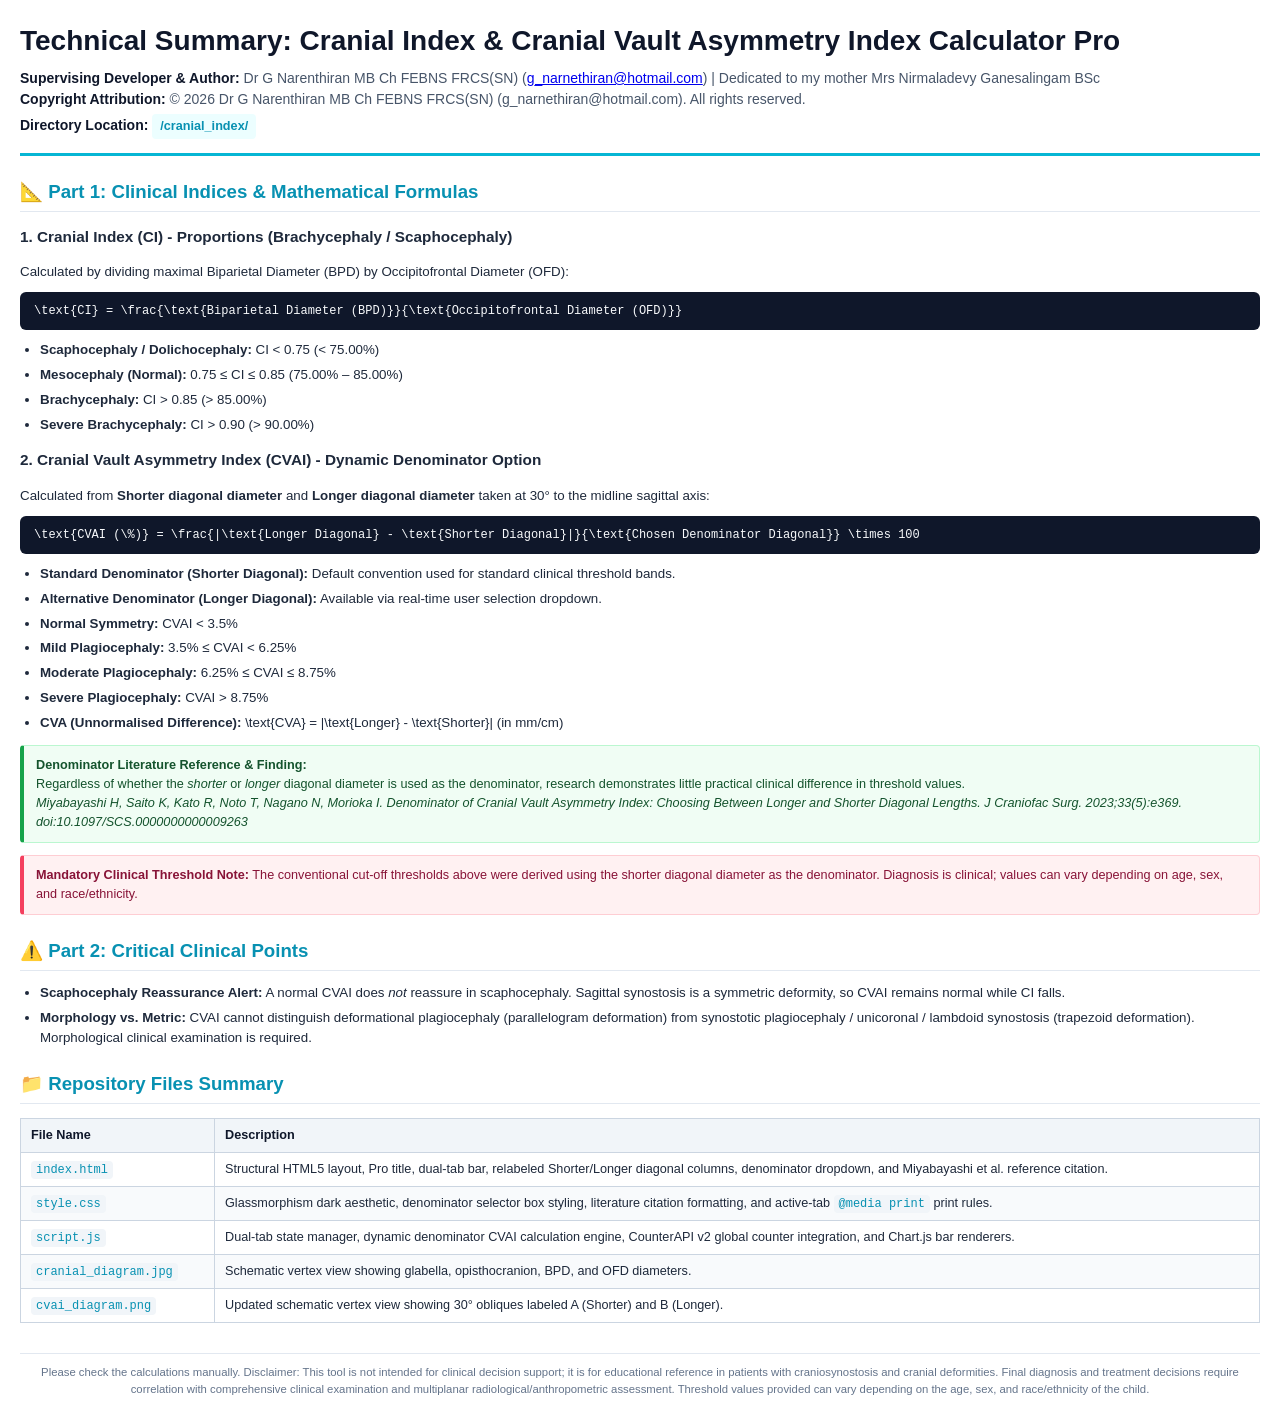
==== technical_summary.html @ c66582f0 "Add files via upload" ====
<!DOCTYPE html>
<html lang="en">
<head>
    <meta charset="UTF-8">
    <title>Technical Summary - Cranial Index &amp; Cranial Vault Asymmetry Index Calculator Pro</title>
    <style>
        @page {
            size: A4;
            margin: 18mm;
        }
        body {
            font-family: -apple-system, BlinkMacSystemFont, "Segoe UI", Roboto, Helvetica, Arial, sans-serif;
            color: #1e293b;
            line-height: 1.5;
            margin: 0;
            padding: 20px;
            background-color: #ffffff;
        }
        .header {
            border-bottom: 3px solid #06b6d4;
            padding-bottom: 14px;
            margin-bottom: 20px;
        }
        h1 {
            color: #0f172a;
            font-size: 21pt;
            margin: 0 0 6px 0;
            font-weight: 700;
        }
        .meta {
            font-size: 10.5pt;
            color: #475569;
        }
        .meta strong {
            color: #0f172a;
        }
        .url-badge {
            display: inline-block;
            background-color: #ecfeff;
            color: #0891b2;
            padding: 3px 8px;
            border-radius: 4px;
            font-weight: 600;
            font-size: 9.5pt;
            margin-top: 4px;
        }
        h2 {
            color: #0891b2;
            font-size: 14pt;
            border-bottom: 1px solid #e2e8f0;
            padding-bottom: 5px;
            margin-top: 22px;
            margin-bottom: 12px;
        }
        h3 {
            color: #1e293b;
            font-size: 11.5pt;
            margin-top: 14px;
            margin-bottom: 6px;
        }
        p {
            font-size: 10pt;
            margin-bottom: 10px;
        }
        ul, ol {
            font-size: 10pt;
            margin-top: 4px;
            margin-bottom: 10px;
            padding-left: 20px;
        }
        li {
            margin-bottom: 5px;
        }
        table {
            width: 100%;
            border-collapse: collapse;
            margin: 14px 0;
            font-size: 9.5pt;
        }
        th, td {
            border: 1px solid #cbd5e1;
            padding: 7px 10px;
            text-align: left;
        }
        th {
            background-color: #f1f5f9;
            color: #0f172a;
            font-weight: 600;
        }
        tr:nth-child(even) {
            background-color: #f8fafc;
        }
        code {
            font-family: "SFMono-Regular", Consolas, "Liberation Mono", Menlo, monospace;
            background-color: #f1f5f9;
            color: #0891b2;
            padding: 2px 5px;
            border-radius: 4px;
            font-size: 9pt;
        }
        .code-block {
            background-color: #0f172a;
            color: #f8fafc;
            padding: 10px 14px;
            border-radius: 6px;
            font-family: monospace;
            font-size: 9pt;
            white-space: pre-wrap;
            margin: 10px 0;
        }
        .note-box {
            background-color: #fff1f2;
            border: 1px solid #fecdd3;
            border-left: 4px solid #f43f5e;
            padding: 10px 12px;
            border-radius: 4px;
            font-size: 9.5pt;
            color: #881337;
            margin: 12px 0;
        }
        .ref-box {
            background-color: #f0fdf4;
            border: 1px solid #bbf7d0;
            border-left: 4px solid #16a34a;
            padding: 10px 12px;
            border-radius: 4px;
            font-size: 9.5pt;
            color: #14532d;
            margin: 12px 0;
        }
        .footer {
            margin-top: 30px;
            border-top: 1px solid #e2e8f0;
            padding-top: 10px;
            font-size: 8.5pt;
            color: #64748b;
            text-align: center;
        }
    </style>
</head>
<body>

    <div class="header">
        <h1>Technical Summary: Cranial Index &amp; Cranial Vault Asymmetry Index Calculator Pro</h1>
        <div class="meta">
            <strong>Supervising Developer &amp; Author:</strong> Dr G Narenthiran MB Ch FEBNS FRCS(SN) (<a href="mailto:g_narnethiran@hotmail.com">g_narnethiran@hotmail.com</a>) | Dedicated to my mother Mrs Nirmaladevy Ganesalingam BSc<br>
            <strong>Copyright Attribution:</strong> &copy; 2026 Dr G Narenthiran MB Ch FEBNS FRCS(SN) (g_narnethiran@hotmail.com). All rights reserved.<br>
            <strong>Directory Location:</strong> <span class="url-badge">/cranial_index/</span>
        </div>
    </div>

    <h2>📐 Part 1: Clinical Indices &amp; Mathematical Formulas</h2>
    
    <h3>1. Cranial Index (CI) - Proportions (Brachycephaly / Scaphocephaly)</h3>
    <p>Calculated by dividing maximal Biparietal Diameter (BPD) by Occipitofrontal Diameter (OFD):</p>
    <div class="code-block">\text{CI} = \frac{\text{Biparietal Diameter (BPD)}}{\text{Occipitofrontal Diameter (OFD)}}</div>
    <ul>
        <li><strong>Scaphocephaly / Dolichocephaly:</strong> CI &lt; 0.75 (&lt; 75.00%)</li>
        <li><strong>Mesocephaly (Normal):</strong> 0.75 &le; CI &le; 0.85 (75.00% – 85.00%)</li>
        <li><strong>Brachycephaly:</strong> CI &gt; 0.85 (&gt; 85.00%)</li>
        <li><strong>Severe Brachycephaly:</strong> CI &gt; 0.90 (&gt; 90.00%)</li>
    </ul>

    <h3>2. Cranial Vault Asymmetry Index (CVAI) - Dynamic Denominator Option</h3>
    <p>Calculated from <strong>Shorter diagonal diameter</strong> and <strong>Longer diagonal diameter</strong> taken at 30&deg; to the midline sagittal axis:</p>
    <div class="code-block">\text{CVAI (\%)} = \frac{|\text{Longer Diagonal} - \text{Shorter Diagonal}|}{\text{Chosen Denominator Diagonal}} \times 100</div>
    <ul>
        <li><strong>Standard Denominator (Shorter Diagonal):</strong> Default convention used for standard clinical threshold bands.</li>
        <li><strong>Alternative Denominator (Longer Diagonal):</strong> Available via real-time user selection dropdown.</li>
        <li><strong>Normal Symmetry:</strong> CVAI &lt; 3.5%</li>
        <li><strong>Mild Plagiocephaly:</strong> 3.5% &le; CVAI &lt; 6.25%</li>
        <li><strong>Moderate Plagiocephaly:</strong> 6.25% &le; CVAI &le; 8.75%</li>
        <li><strong>Severe Plagiocephaly:</strong> CVAI &gt; 8.75%</li>
        <li><strong>CVA (Unnormalised Difference):</strong> \text{CVA} = |\text{Longer} - \text{Shorter}| (in mm/cm)</li>
    </ul>

    <div class="ref-box">
        <strong>Denominator Literature Reference &amp; Finding:</strong><br>
        Regardless of whether the <em>shorter</em> or <em>longer</em> diagonal diameter is used as the denominator, research demonstrates little practical clinical difference in threshold values.<br>
        <em>Miyabayashi H, Saito K, Kato R, Noto T, Nagano N, Morioka I. Denominator of Cranial Vault Asymmetry Index: Choosing Between Longer and Shorter Diagonal Lengths. J Craniofac Surg. 2023;33(5):e369. doi:10.1097/SCS.0000000000009263</em>
    </div>

    <div class="note-box">
        <strong>Mandatory Clinical Threshold Note:</strong> The conventional cut-off thresholds above were derived using the shorter diagonal diameter as the denominator. Diagnosis is clinical; values can vary depending on age, sex, and race/ethnicity.
    </div>

    <h2>⚠️ Part 2: Critical Clinical Points</h2>
    <ul>
        <li><strong>Scaphocephaly Reassurance Alert:</strong> A normal CVAI does <em>not</em> reassure in scaphocephaly. Sagittal synostosis is a symmetric deformity, so CVAI remains normal while CI falls.</li>
        <li><strong>Morphology vs. Metric:</strong> CVAI cannot distinguish deformational plagiocephaly (parallelogram deformation) from synostotic plagiocephaly / unicoronal / lambdoid synostosis (trapezoid deformation). Morphological clinical examination is required.</li>
    </ul>

    <h2>📁 Repository Files Summary</h2>
    <table>
        <thead>
            <tr>
                <th>File Name</th>
                <th>Description</th>
            </tr>
        </thead>
        <tbody>
            <tr>
                <td><code>index.html</code></td>
                <td>Structural HTML5 layout, Pro title, dual-tab bar, relabeled Shorter/Longer diagonal columns, denominator dropdown, and Miyabayashi et al. reference citation.</td>
            </tr>
            <tr>
                <td><code>style.css</code></td>
                <td>Glassmorphism dark aesthetic, denominator selector box styling, literature citation formatting, and active-tab <code>@media print</code> print rules.</td>
            </tr>
            <tr>
                <td><code>script.js</code></td>
                <td>Dual-tab state manager, dynamic denominator CVAI calculation engine, CounterAPI v2 global counter integration, and Chart.js bar renderers.</td>
            </tr>
            <tr>
                <td><code>cranial_diagram.jpg</code></td>
                <td>Schematic vertex view showing glabella, opisthocranion, BPD, and OFD diameters.</td>
            </tr>
            <tr>
                <td><code>cvai_diagram.png</code></td>
                <td>Updated schematic vertex view showing 30&deg; obliques labeled A (Shorter) and B (Longer).</td>
            </tr>
        </tbody>
    </table>

    <div class="footer">
        Please check the calculations manually. Disclaimer: This tool is not intended for clinical decision support; it is for educational reference in patients with craniosynostosis and cranial deformities. Final diagnosis and treatment decisions require correlation with comprehensive clinical examination and multiplanar radiological/anthropometric assessment. Threshold values provided can vary depending on the age, sex, and race/ethnicity of the child.
    </div>

</body>
</html>
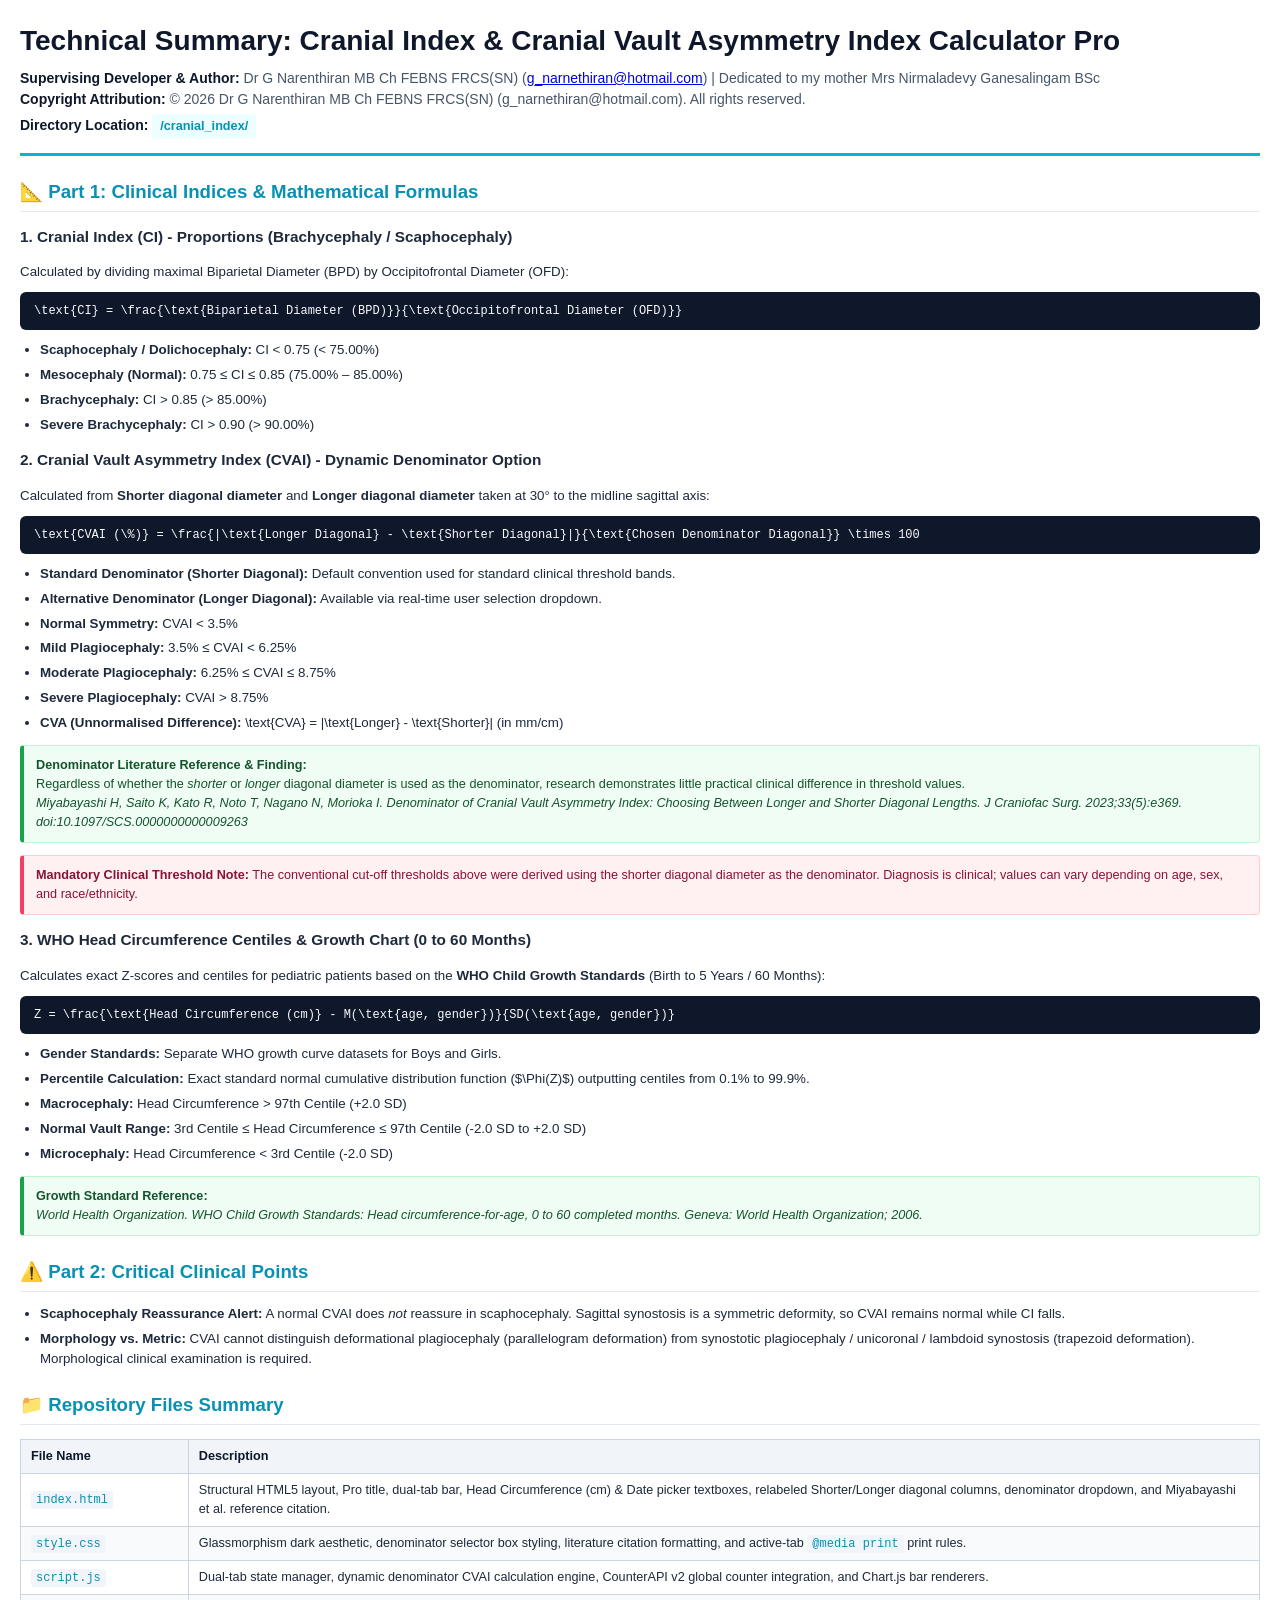
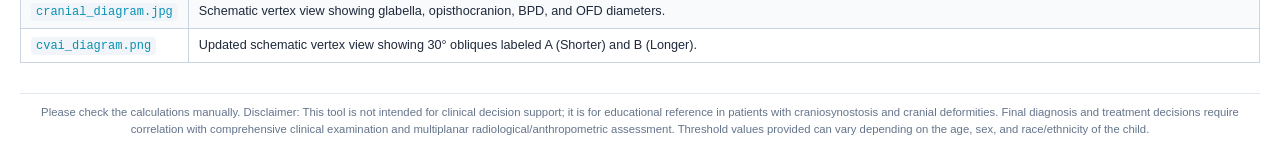
==== commit 9e633563: "Add files via upload" ====
--- a/technical_summary.html
+++ b/technical_summary.html
@@ -184,6 +184,21 @@
         <strong>Mandatory Clinical Threshold Note:</strong> The conventional cut-off thresholds above were derived using the shorter diagonal diameter as the denominator. Diagnosis is clinical; values can vary depending on age, sex, and race/ethnicity.
     </div>
 
+    <h3>3. WHO Head Circumference Centiles &amp; Growth Chart (0 to 60 Months)</h3>
+    <p>Calculates exact Z-scores and centiles for pediatric patients based on the <strong>WHO Child Growth Standards</strong> (Birth to 5 Years / 60 Months):</p>
+    <div class="code-block">Z = \frac{\text{Head Circumference (cm)} - M(\text{age, gender})}{SD(\text{age, gender})}</div>
+    <ul>
+        <li><strong>Gender Standards:</strong> Separate WHO growth curve datasets for Boys and Girls.</li>
+        <li><strong>Percentile Calculation:</strong> Exact standard normal cumulative distribution function ($\Phi(Z)$) outputting centiles from 0.1% to 99.9%.</li>
+        <li><strong>Macrocephaly:</strong> Head Circumference &gt; 97th Centile (+2.0 SD)</li>
+        <li><strong>Normal Vault Range:</strong> 3rd Centile &le; Head Circumference &le; 97th Centile (-2.0 SD to +2.0 SD)</li>
+        <li><strong>Microcephaly:</strong> Head Circumference &lt; 3rd Centile (-2.0 SD)</li>
+    </ul>
+    <div class="ref-box">
+        <strong>Growth Standard Reference:</strong><br>
+        <em>World Health Organization. WHO Child Growth Standards: Head circumference-for-age, 0 to 60 completed months. Geneva: World Health Organization; 2006.</em>
+    </div>
+
     <h2>⚠️ Part 2: Critical Clinical Points</h2>
     <ul>
         <li><strong>Scaphocephaly Reassurance Alert:</strong> A normal CVAI does <em>not</em> reassure in scaphocephaly. Sagittal synostosis is a symmetric deformity, so CVAI remains normal while CI falls.</li>
@@ -201,7 +216,7 @@
         <tbody>
             <tr>
                 <td><code>index.html</code></td>
-                <td>Structural HTML5 layout, Pro title, dual-tab bar, relabeled Shorter/Longer diagonal columns, denominator dropdown, and Miyabayashi et al. reference citation.</td>
+                <td>Structural HTML5 layout, Pro title, dual-tab bar, Head Circumference (cm) &amp; Date picker textboxes, relabeled Shorter/Longer diagonal columns, denominator dropdown, and Miyabayashi et al. reference citation.</td>
             </tr>
             <tr>
                 <td><code>style.css</code></td>
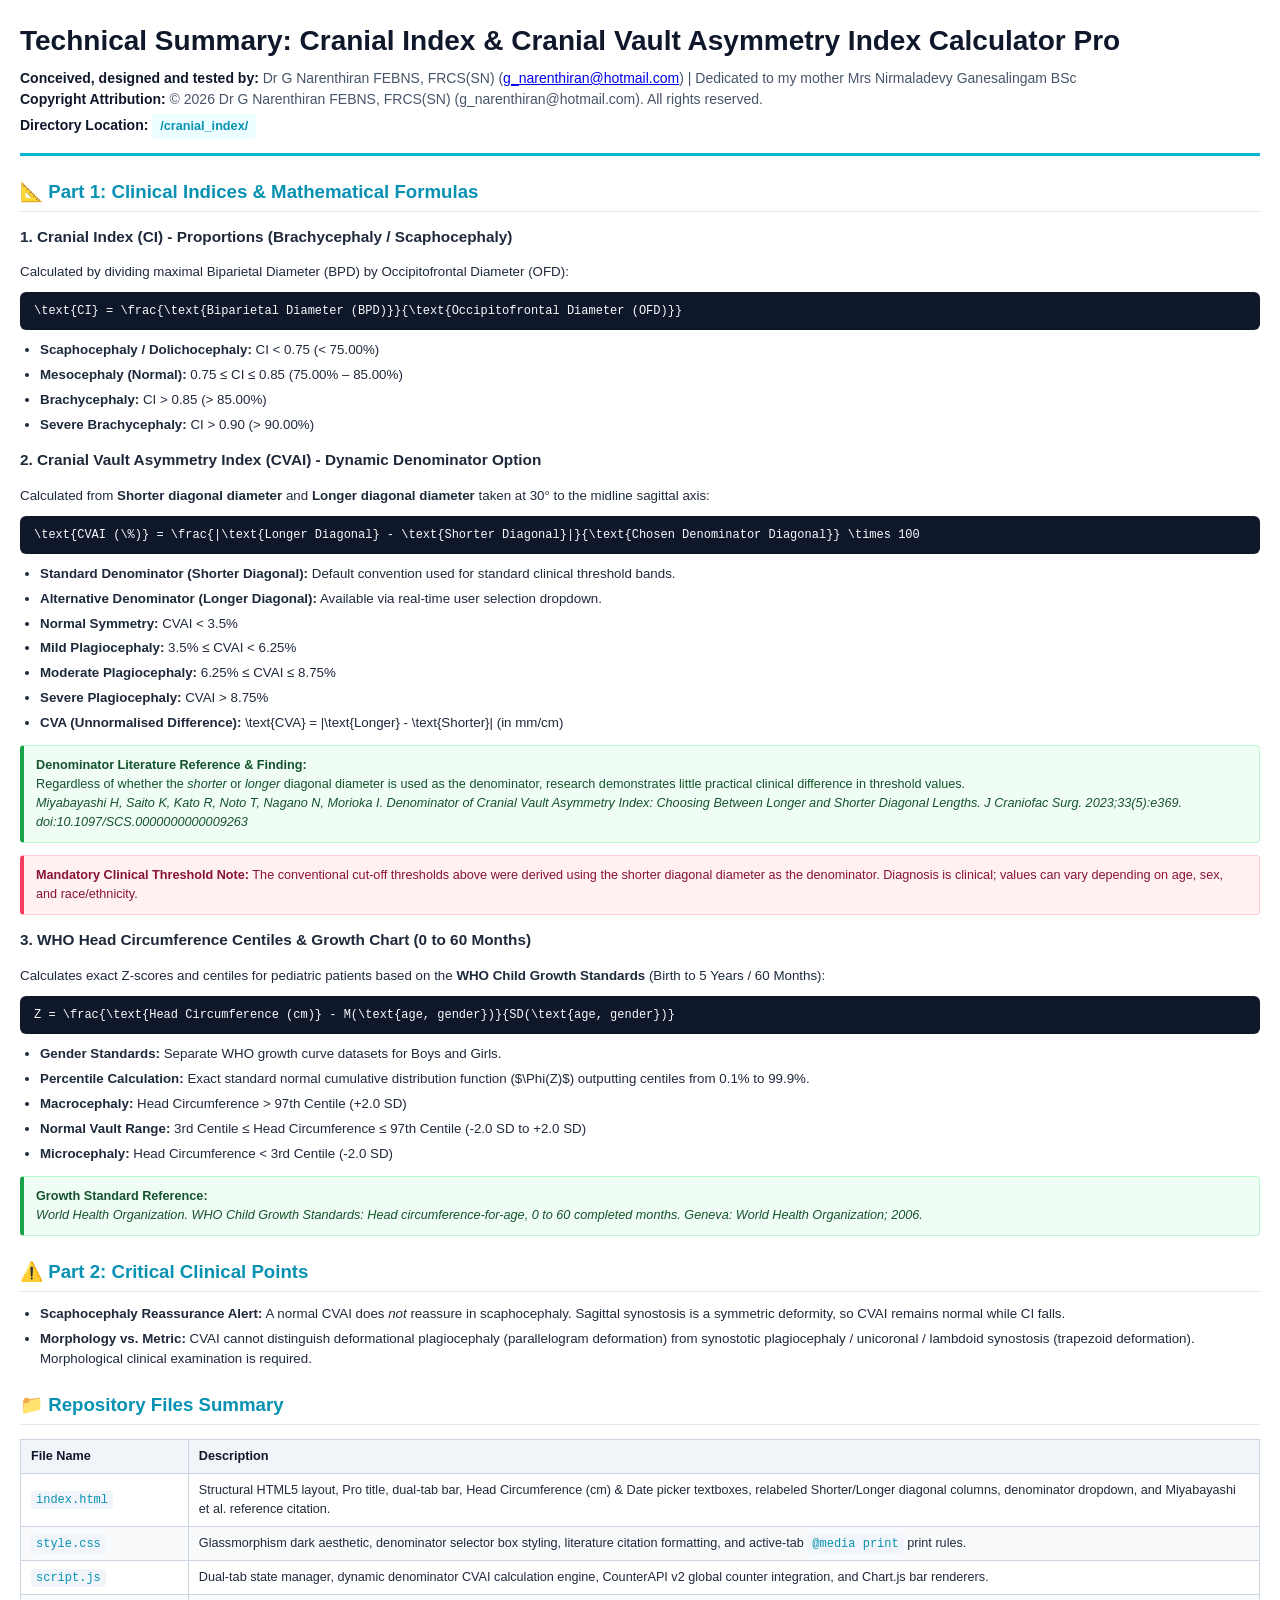
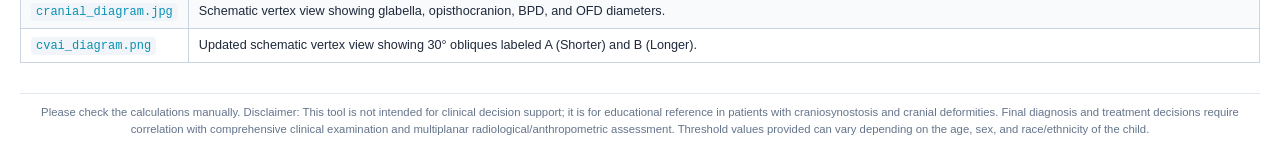
==== commit b66bd07e: "Update attribution to Conceived, designed and tested by Dr G Narenthiran FEBNS, FRCS(SN)" ====
--- a/technical_summary.html
+++ b/technical_summary.html
@@ -143,8 +143,8 @@
     <div class="header">
         <h1>Technical Summary: Cranial Index &amp; Cranial Vault Asymmetry Index Calculator Pro</h1>
         <div class="meta">
-            <strong>Supervising Developer &amp; Author:</strong> Dr G Narenthiran MB Ch FEBNS FRCS(SN) (<a href="mailto:g_narnethiran@hotmail.com">g_narnethiran@hotmail.com</a>) | Dedicated to my mother Mrs Nirmaladevy Ganesalingam BSc<br>
-            <strong>Copyright Attribution:</strong> &copy; 2026 Dr G Narenthiran MB Ch FEBNS FRCS(SN) (g_narnethiran@hotmail.com). All rights reserved.<br>
+            <strong>Conceived, designed and tested by:</strong> Dr G Narenthiran FEBNS, FRCS(SN) (<a href="mailto:g_narenthiran@hotmail.com">g_narenthiran@hotmail.com</a>) | Dedicated to my mother Mrs Nirmaladevy Ganesalingam BSc<br>
+            <strong>Copyright Attribution:</strong> &copy; 2026 Dr G Narenthiran FEBNS, FRCS(SN) (g_narenthiran@hotmail.com). All rights reserved.<br>
             <strong>Directory Location:</strong> <span class="url-badge">/cranial_index/</span>
         </div>
     </div>
